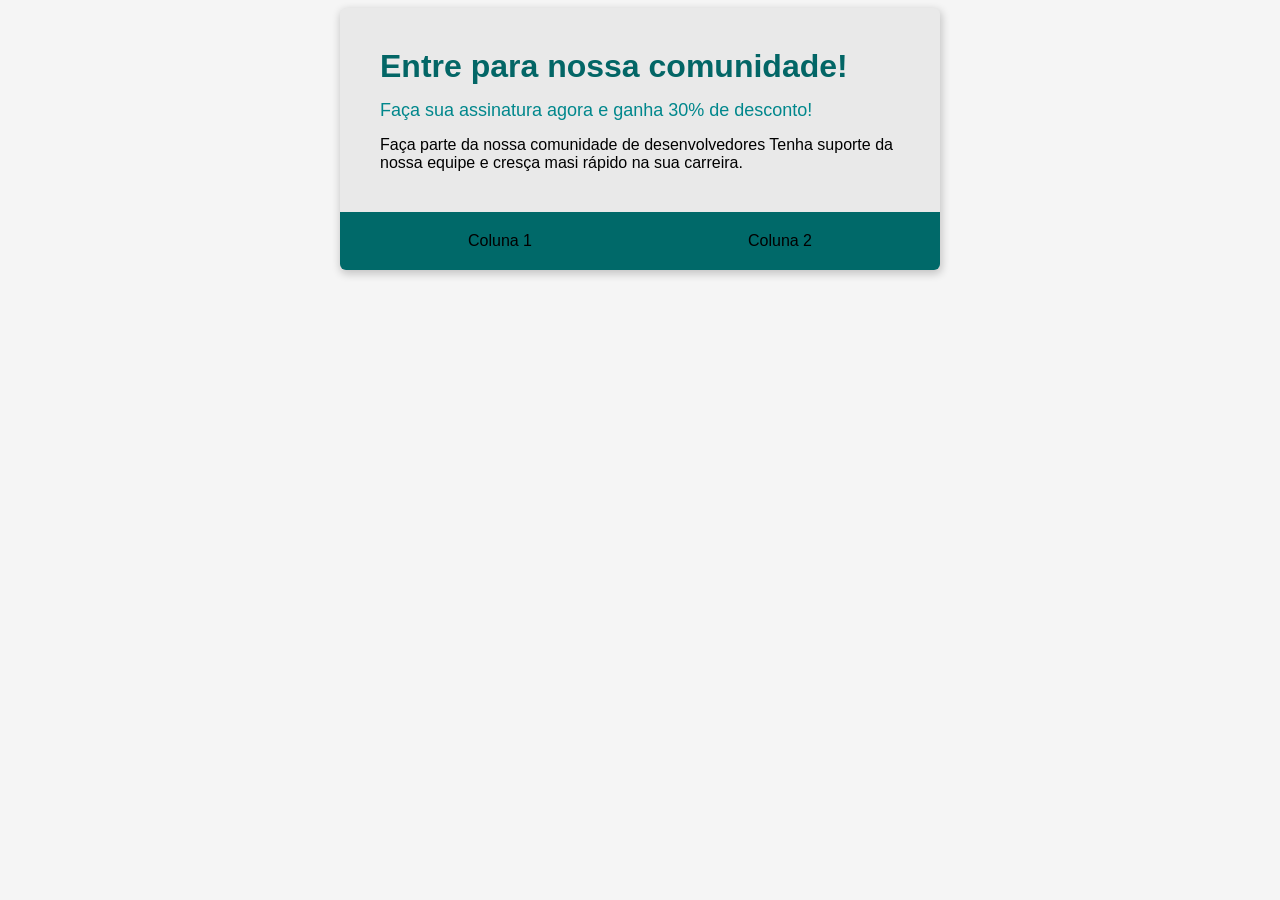
==== index.html @ 74f229c5 "closes#3 - Criando cabeçalho" ====
<!DOCTYPE html>
<html lang="en">
<head>
    <meta charset="UTF-8">
    <meta name="viewport" content="width=device-width, initial-scale=1.0">
    <title>BootCamp DevJr - Sistema de Assinaturas</title>

    <style>
        /*DEFINE A COR DE FUNDO DA TAG BODY*/
        body {
            background-color: #F5F5F5;
            font-family:'Segoe UI', Tahoma, Geneva, Verdana, sans-serif;
        }
        /*DECLARA UMA CLASS DE ESTILO CHAMADA "CONTAINER". ESSA CLASSE PODE SER CHAMADA EM QUALQUER TAG*/
        .container { 
            background-color: #E9E9E9;
            margin: auto;
            width: 600px;
            box-shadow: 1px 3px 8px 1px rgba(0,0,0,0.2); /*DEFINE CARCTERISTAS DA SOMBRA: (X,Y,BORRAMENTO,RAIO), RGBA(R, G, B, TRANSPARENCIA*/
            border-radius: 6px;
            overflow: hidden;
        }

        .header {
            padding: 40px;

        }

        .flex-container {
            display: flex;
            background-color: #006969;
            justify-content: space-around;
            padding: 20px;
        }

        .header-title {
            color:  #036666;
            font-size: 32px;
            font-weight: 700;
            margin-bottom: 15px;
        }

        .header-subtittle{
            color: #00878C;
            font-size: 18px;
            font-weight: 500;
            margin-bottom: 15px;
        }
    </style>

</head>
<body>
    <div class ="container">
        <div class ="header">
        <div class = "header-title">
            Entre para nossa comunidade!
        </div>
        <div class ="header-subtittle">
            Faça sua assinatura agora e ganha 30% de desconto!
        </div>
        <div>
            Faça parte da nossa comunidade de desenvolvedores
            Tenha suporte da nossa equipe e cresça masi rápido na sua carreira.
        </div>
        </div>
        <div class ="flex-container">
            <div>
                Coluna 1
            </div>
            <div>
                Coluna 2
            </div>
        </div>
    </div>
</body>
</html>
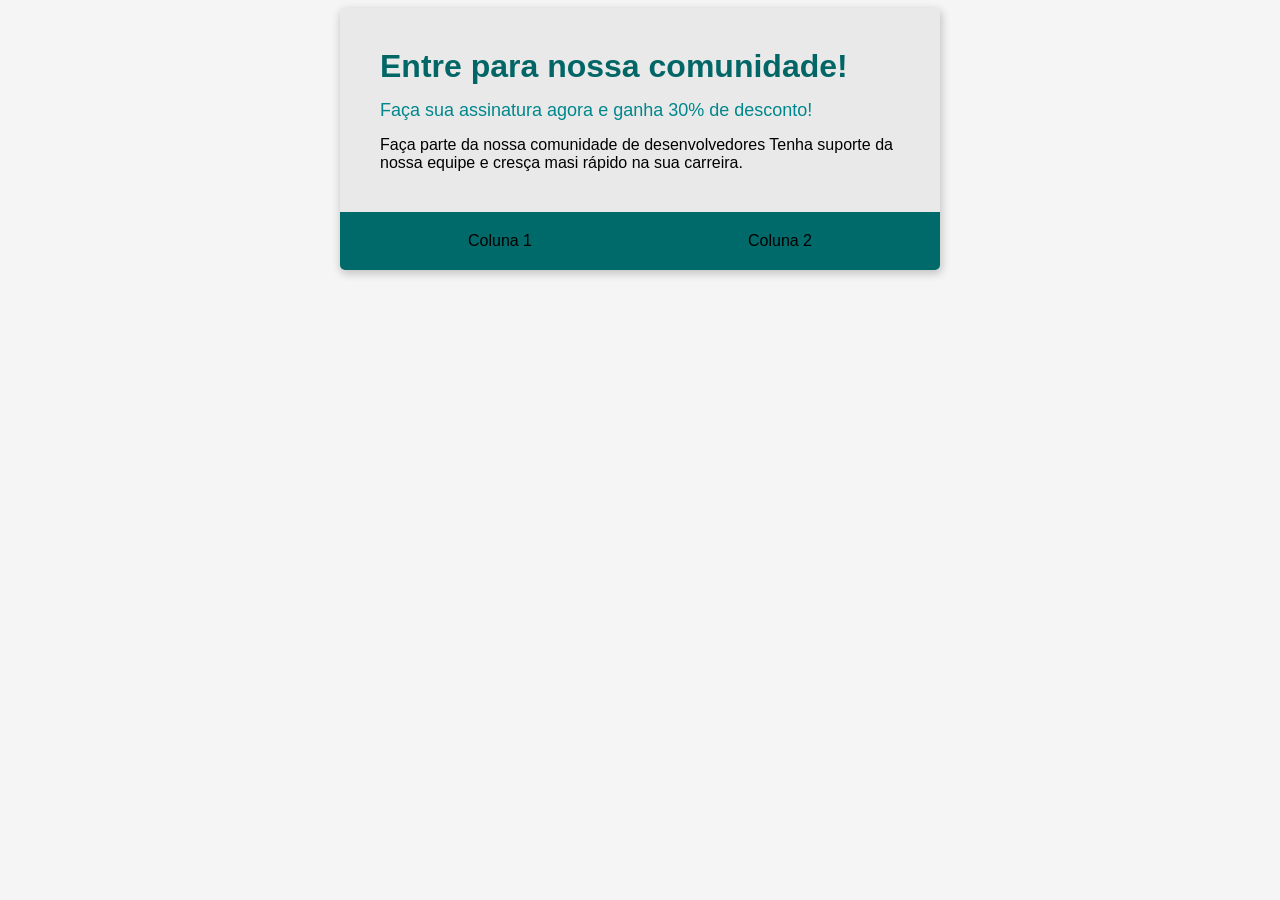
==== commit cd809f07: "closes#3 - Criando o cabecalho" ====
--- a/index.html
+++ b/index.html
@@ -17,7 +17,7 @@
             margin: auto;
             width: 600px;
             box-shadow: 1px 3px 8px 1px rgba(0,0,0,0.2); /*DEFINE CARCTERISTAS DA SOMBRA: (X,Y,BORRAMENTO,RAIO), RGBA(R, G, B, TRANSPARENCIA*/
-            border-radius: 6px;
+            border-radius: 5px;
             overflow: hidden;
         }
 
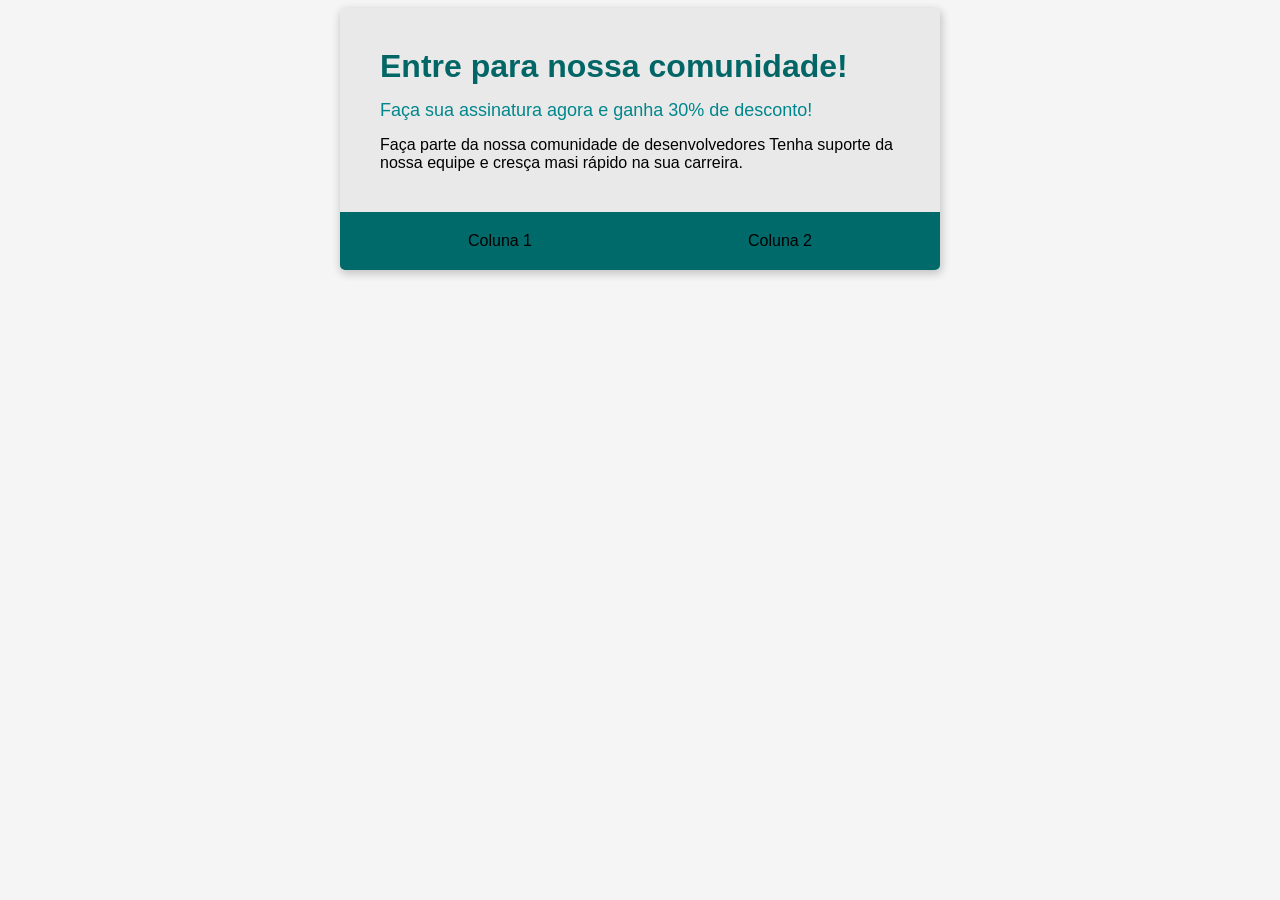
==== commit a4daa0f3: "closes #3 - Criando cabecalho" ====
--- a/index.html
+++ b/index.html
@@ -17,7 +17,7 @@
             margin: auto;
             width: 600px;
             box-shadow: 1px 3px 8px 1px rgba(0,0,0,0.2); /*DEFINE CARCTERISTAS DA SOMBRA: (X,Y,BORRAMENTO,RAIO), RGBA(R, G, B, TRANSPARENCIA*/
-            border-radius: 5px;
+            border-radius: 5.1px;
             overflow: hidden;
         }
 
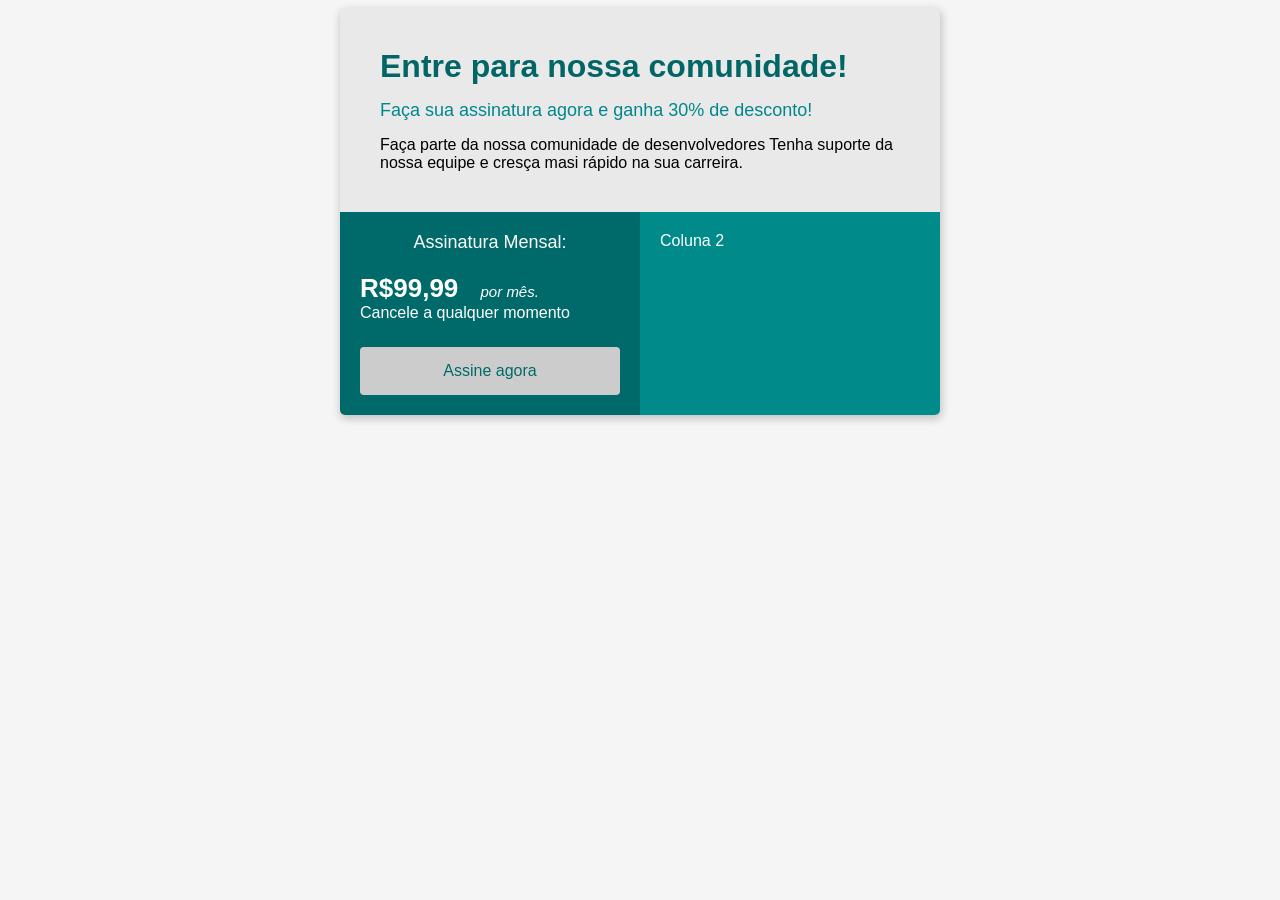
==== commit 2eacdc41: "closes #4 - button e span" ====
--- a/index.html
+++ b/index.html
@@ -17,7 +17,7 @@
             margin: auto;
             width: 600px;
             box-shadow: 1px 3px 8px 1px rgba(0,0,0,0.2); /*DEFINE CARCTERISTAS DA SOMBRA: (X,Y,BORRAMENTO,RAIO), RGBA(R, G, B, TRANSPARENCIA*/
-            border-radius: 5.1px;
+            border-radius: 5px;
             overflow: hidden;
         }
 
@@ -28,9 +28,7 @@
 
         .flex-container {
             display: flex;
-            background-color: #006969;
             justify-content: space-around;
-            padding: 20px;
         }
 
         .header-title {
@@ -46,6 +44,54 @@
             font-weight: 500;
             margin-bottom: 15px;
         }
+
+        .coluna-1 {
+            background-color: #006969;
+            width:50%;
+            padding:20px;
+            color:#FFF;
+        }
+
+        .coluna-2 {
+            background-color:#008B8A;
+            width:50%;
+            padding:20px;
+            color:#FFF;
+        }
+
+        .subscription-tittle {
+            font-size: 18px;
+            text-align: center;
+            margin-bottom: 20px;
+        }
+
+        .price {
+            font-size:26px;
+            font-weight: 700;
+        }
+
+        .month {
+            font-size: 15px;
+            font-style: italic;
+            margin-left: 15px;
+        }
+
+        .button {
+            width: 100%;
+            padding: 15px 32px;
+            color: #006A6A;
+            font-size: 16px;
+            margin-top: 25px;   
+            border-radius: 4px;
+            border: none;
+            background-color: #CCCCCC;
+            cursor: pointer;
+        }
+
+        .button:hover {
+            background-color: #E9E9E9;
+        }
+
     </style>
 
 </head>
@@ -64,10 +110,26 @@
         </div>
         </div>
         <div class ="flex-container">
-            <div>
-                Coluna 1
+            <div class ="coluna-1">
+                <div class = "subscription-tittle">
+                    Assinatura Mensal:
+                </div>
+                <div>
+                   <span class = "price">
+                        R$99,99
+                   </span>
+                   <span class ="month">
+                        por mês.
+                   </span>
+                </div>
+                <div>
+                    Cancele a qualquer momento 
+                </div>
+                <button class ="button">
+                    Assine agora
+                </button>
             </div>
-            <div>
+            <div class="coluna-2">
                 Coluna 2
             </div>
         </div>
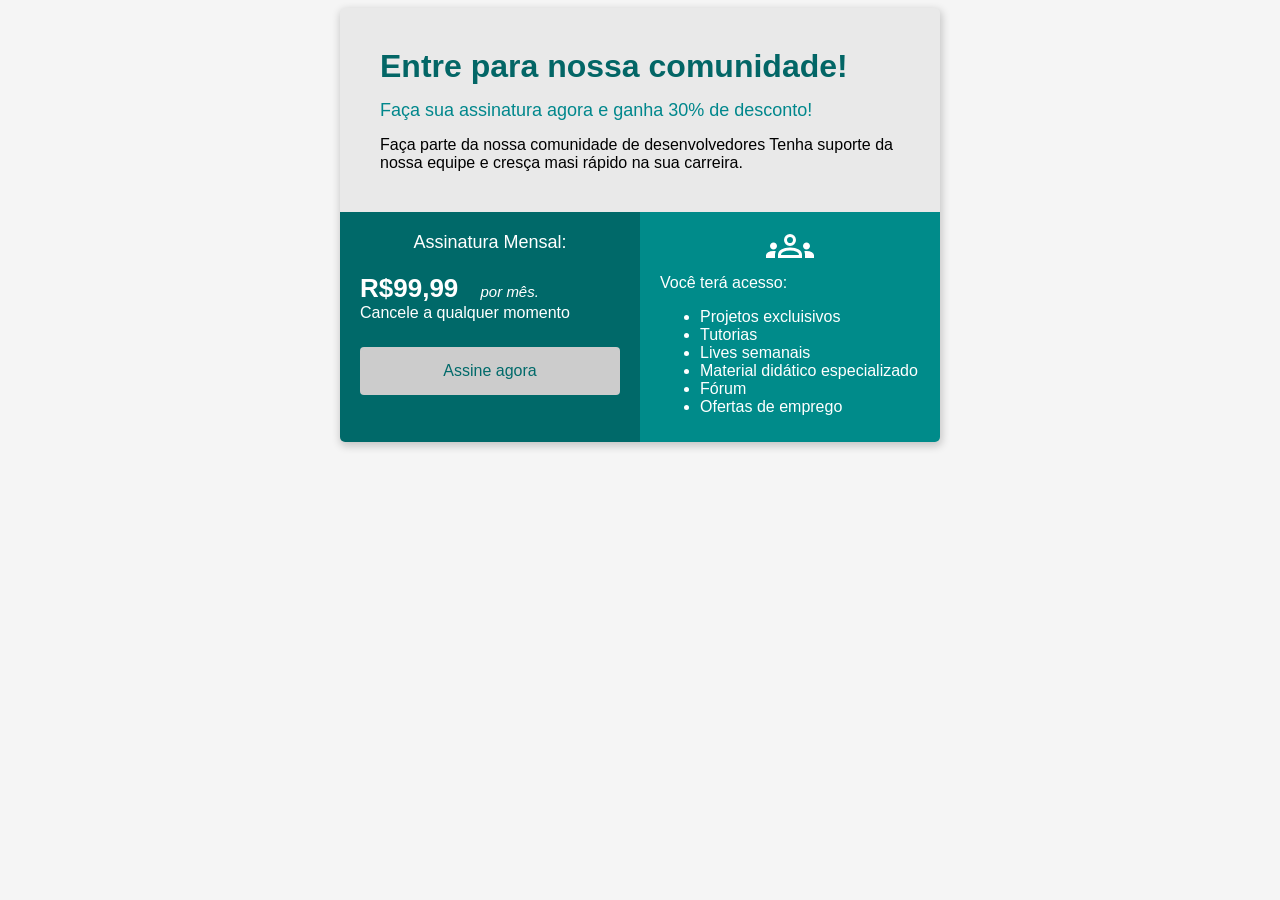
==== commit 2594f90b: "closes #5 - tags ul e il" ====
--- a/index.html
+++ b/index.html
@@ -55,7 +55,7 @@
         .coluna-2 {
             background-color:#008B8A;
             width:50%;
-            padding:20px;
+            padding:10px 20px;
             color:#FFF;
         }
 
@@ -90,6 +90,10 @@
 
         .button:hover {
             background-color: #E9E9E9;
+        }
+        
+        .image-group {
+            text-align: center;
         }
 
     </style>
@@ -130,7 +134,22 @@
                 </button>
             </div>
             <div class="coluna-2">
-                Coluna 2
+
+                <div class="image-group">
+                    <object data="groups_48dp_FFF_FILL0_wght400_GRAD0_opsz48.svg" type ="image/svg+xml"></object>
+                </div>
+                
+                <div>
+                    Você terá acesso:
+                </div>
+                <ul>
+                    <li>Projetos excluisivos</li>
+                    <li>Tutorias</li>
+                    <li>Lives semanais</li>
+                    <li>Material didático especializado</li>
+                    <li>Fórum</li>
+                    <li>Ofertas de emprego</li>
+                </ul>                
             </div>
         </div>
     </div>
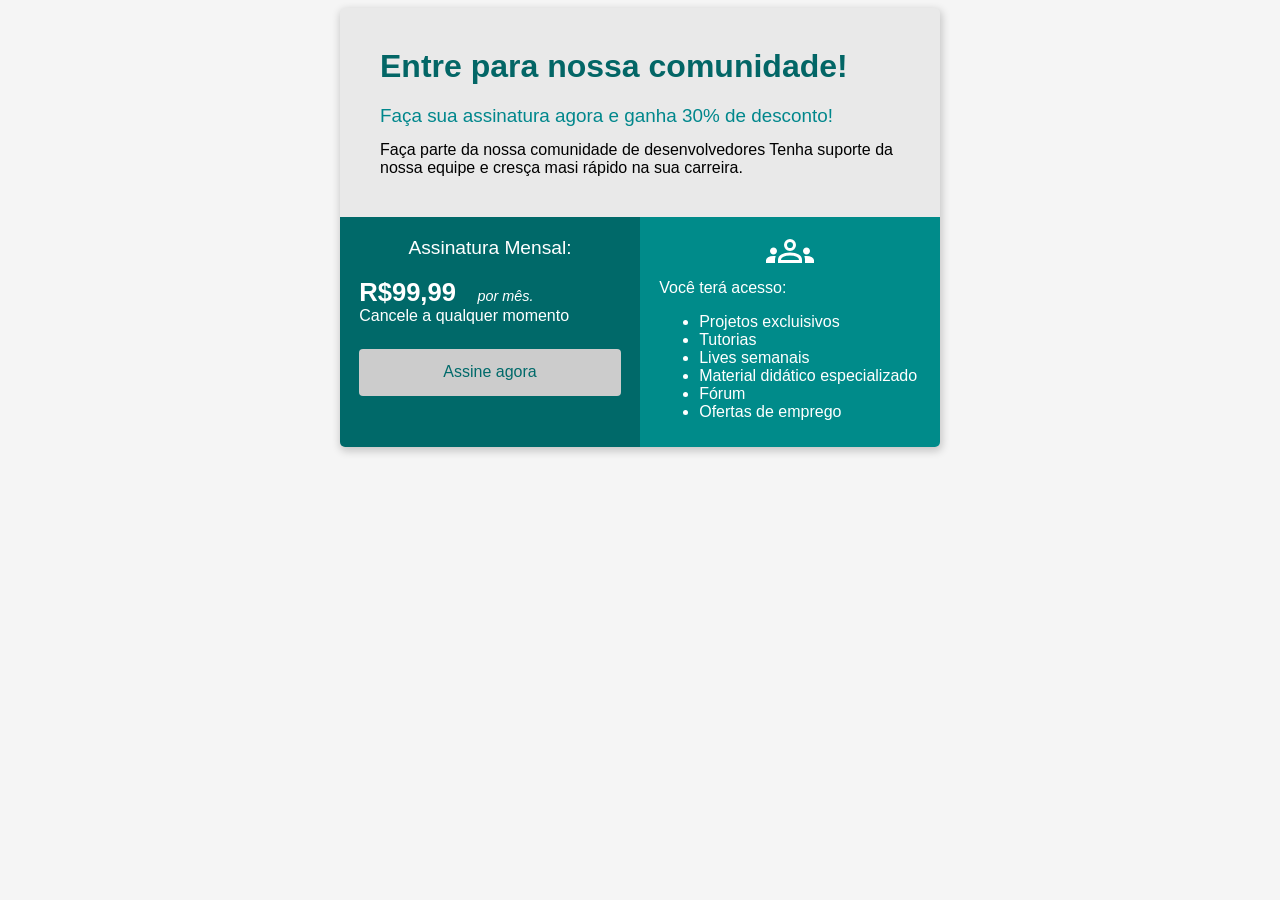
==== commit 4aa7486d: "responsividade com media screen" ====
--- a/index.html
+++ b/index.html
@@ -22,7 +22,7 @@
         }
 
         .header {
-            padding: 40px;
+            padding: 2.5rem;
 
         }
 
@@ -33,56 +33,56 @@
 
         .header-title {
             color:  #036666;
-            font-size: 32px;
+            font-size: 2rem;
             font-weight: 700;
-            margin-bottom: 15px;
+            margin-bottom: 1.25rem;
         }
 
         .header-subtittle{
             color: #00878C;
-            font-size: 18px;
+            font-size: 1.18rem;
             font-weight: 500;
-            margin-bottom: 15px;
+            margin-bottom: 0.9rem;
         }
 
         .coluna-1 {
             background-color: #006969;
             width:50%;
-            padding:20px;
+            padding:1.2rem;
             color:#FFF;
         }
 
         .coluna-2 {
             background-color:#008B8A;
             width:50%;
-            padding:10px 20px;
+            padding:0.6rem 1.2rem;
             color:#FFF;
         }
 
         .subscription-tittle {
-            font-size: 18px;
+            font-size: 1.2rem;
             text-align: center;
-            margin-bottom: 20px;
+            margin-bottom: 1.2rem;
         }
 
         .price {
-            font-size:26px;
+            font-size:1.6rem;
             font-weight: 700;
         }
 
         .month {
-            font-size: 15px;
+            font-size: 0.9rem;
             font-style: italic;
-            margin-left: 15px;
+            margin-left: 0.9rem;
         }
 
         .button {
             width: 100%;
-            padding: 15px 32px;
+            padding: 0.9rem 2rem;
             color: #006A6A;
-            font-size: 16px;
-            margin-top: 25px;   
-            border-radius: 4px;
+            font-size: 1rem;
+            margin-top: 1.5rem;   
+            border-radius: 0.25rem;
             border: none;
             background-color: #CCCCCC;
             cursor: pointer;
@@ -94,6 +94,26 @@
         
         .image-group {
             text-align: center;
+        }
+
+        @media screen and (max-width: 620px) {
+            html {
+                font-size: 14px;
+            }
+
+            .flex-container {
+                flex-direction: column;   
+            }
+
+            .coluna-1, .coluna-2 {
+                width: 100%;
+                box-sizing: border-box;
+            }
+
+            .container {
+                width: 95%;
+            }
+            
         }
 
     </style>
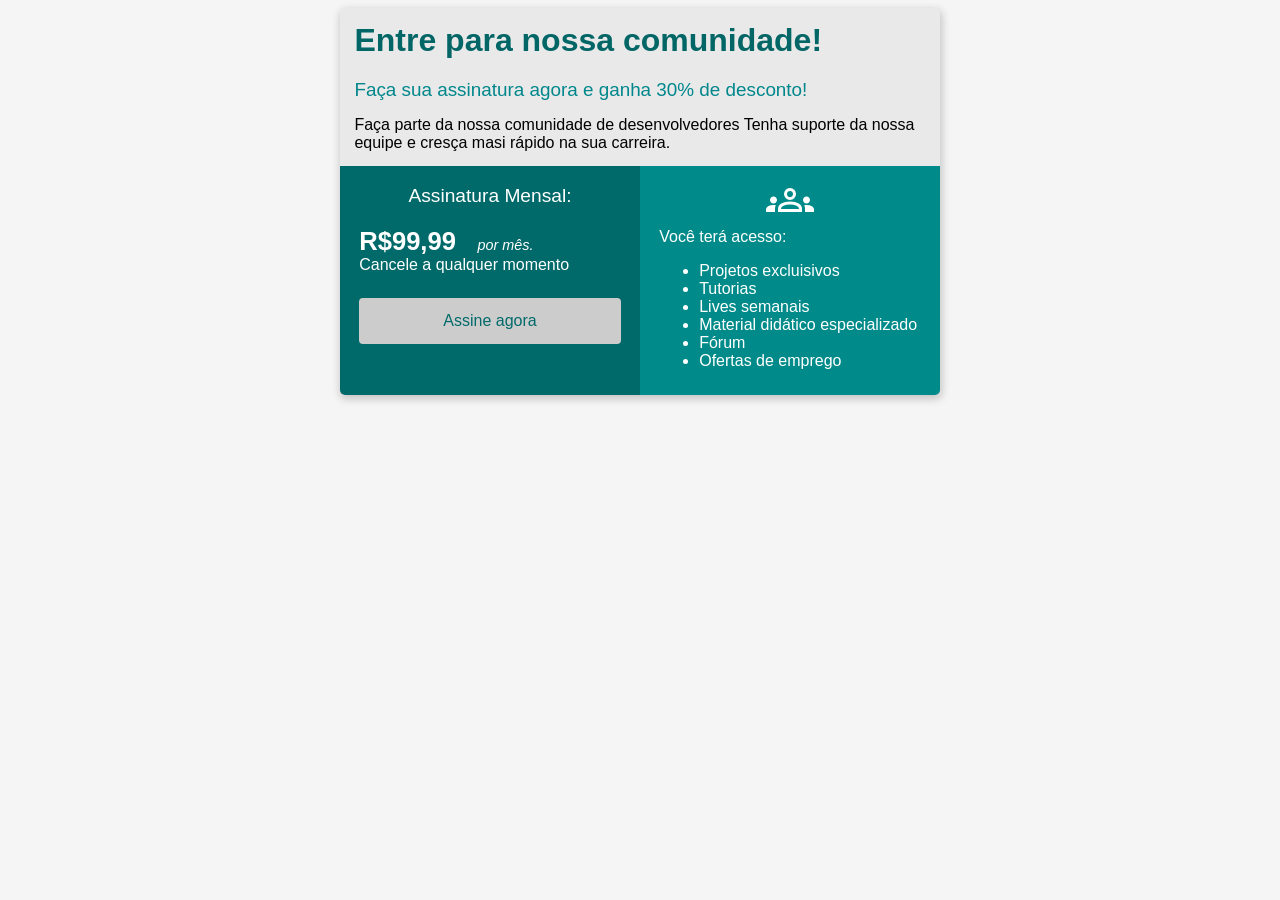
==== commit c66ebbac: "closes #8 - Arquivo register.html, input e a" ====
--- a/index.html
+++ b/index.html
@@ -4,119 +4,7 @@
     <meta charset="UTF-8">
     <meta name="viewport" content="width=device-width, initial-scale=1.0">
     <title>BootCamp DevJr - Sistema de Assinaturas</title>
-
-    <style>
-        /*DEFINE A COR DE FUNDO DA TAG BODY*/
-        body {
-            background-color: #F5F5F5;
-            font-family:'Segoe UI', Tahoma, Geneva, Verdana, sans-serif;
-        }
-        /*DECLARA UMA CLASS DE ESTILO CHAMADA "CONTAINER". ESSA CLASSE PODE SER CHAMADA EM QUALQUER TAG*/
-        .container { 
-            background-color: #E9E9E9;
-            margin: auto;
-            width: 600px;
-            box-shadow: 1px 3px 8px 1px rgba(0,0,0,0.2); /*DEFINE CARCTERISTAS DA SOMBRA: (X,Y,BORRAMENTO,RAIO), RGBA(R, G, B, TRANSPARENCIA*/
-            border-radius: 5px;
-            overflow: hidden;
-        }
-
-        .header {
-            padding: 2.5rem;
-
-        }
-
-        .flex-container {
-            display: flex;
-            justify-content: space-around;
-        }
-
-        .header-title {
-            color:  #036666;
-            font-size: 2rem;
-            font-weight: 700;
-            margin-bottom: 1.25rem;
-        }
-
-        .header-subtittle{
-            color: #00878C;
-            font-size: 1.18rem;
-            font-weight: 500;
-            margin-bottom: 0.9rem;
-        }
-
-        .coluna-1 {
-            background-color: #006969;
-            width:50%;
-            padding:1.2rem;
-            color:#FFF;
-        }
-
-        .coluna-2 {
-            background-color:#008B8A;
-            width:50%;
-            padding:0.6rem 1.2rem;
-            color:#FFF;
-        }
-
-        .subscription-tittle {
-            font-size: 1.2rem;
-            text-align: center;
-            margin-bottom: 1.2rem;
-        }
-
-        .price {
-            font-size:1.6rem;
-            font-weight: 700;
-        }
-
-        .month {
-            font-size: 0.9rem;
-            font-style: italic;
-            margin-left: 0.9rem;
-        }
-
-        .button {
-            width: 100%;
-            padding: 0.9rem 2rem;
-            color: #006A6A;
-            font-size: 1rem;
-            margin-top: 1.5rem;   
-            border-radius: 0.25rem;
-            border: none;
-            background-color: #CCCCCC;
-            cursor: pointer;
-        }
-
-        .button:hover {
-            background-color: #E9E9E9;
-        }
-        
-        .image-group {
-            text-align: center;
-        }
-
-        @media screen and (max-width: 620px) {
-            html {
-                font-size: 14px;
-            }
-
-            .flex-container {
-                flex-direction: column;   
-            }
-
-            .coluna-1, .coluna-2 {
-                width: 100%;
-                box-sizing: border-box;
-            }
-
-            .container {
-                width: 95%;
-            }
-            
-        }
-
-    </style>
+    <link rel="stylesheet" href="style.css"> 
 
 </head>
 <body>
@@ -149,9 +37,12 @@
                 <div>
                     Cancele a qualquer momento 
                 </div>
-                <button class ="button">
-                    Assine agora
-                </button>
+                <a href="register.html">
+                    <button>
+                        Assine agora
+                    </button>
+                </a>
+                     
             </div>
             <div class="coluna-2">
 
--- a/style.css
+++ b/style.css
@@ -0,0 +1,143 @@
+        /*DEFINE A COR DE FUNDO DA TAG BODY*/
+        body {
+            background-color: #F5F5F5;
+            font-family:'Segoe UI', Tahoma, Geneva, Verdana, sans-serif;
+        }
+
+        input {
+            width: 95%;
+            height: 22px;
+            padding: 0.9rem;
+            font-size: 1.2rem;
+            border-radius: 5px;
+            border: 0;
+            margin: 10px;
+        }
+
+        input:focus {
+            outline: none;
+            box-shadow: 0 0 10px #009E9E;
+        }
+
+        a {
+            color:#F5F5F5;
+            font-size: 0.8rem;
+        }
+
+        /*DECLARA UMA CLASS DE ESTILO CHAMADA "CONTAINER". ESSA CLASSE PODE SER CHAMADA EM QUALQUER TAG*/
+        .container { 
+            background-color: #E9E9E9;
+            margin: auto;
+            width: 600px;
+            box-shadow: 1px 3px 8px 1px rgba(0,0,0,0.2); /*DEFINE CARCTERISTAS DA SOMBRA: (X,Y,BORRAMENTO,RAIO), RGBA(R, G, B, TRANSPARENCIA*/
+            border-radius: 5px;
+            overflow: hidden;
+        }
+
+        .header {
+            padding: 0.9rem;
+
+        }
+
+        .flex-container {
+            display: flex;
+            justify-content: space-around;
+        }
+
+        .header-title {
+            color:  #036666;
+            font-size: 2rem;
+            font-weight: 700;
+            margin-bottom: 1.25rem;
+        }
+
+        .header-subtittle{
+            color: #00878C;
+            font-size: 1.18rem;
+            font-weight: 500;
+            margin-bottom: 0.9rem;
+        }
+
+        .coluna-1 {
+            background-color: #006969;
+            width:50%;
+            padding:1.2rem;
+            color:#FFF;
+        }
+
+        .coluna-2 {
+            background-color:#008B8A;
+            width:50%;
+            padding:0.6rem 1.2rem;
+            color:#FFF;
+        }
+
+        .subscription-tittle {
+            font-size: 1.2rem;
+            text-align: center;
+            margin-bottom: 1.2rem;
+        }
+
+        .price {
+            font-size:1.6rem;
+            font-weight: 700;
+        }
+
+        .month {
+            font-size: 0.9rem;
+            font-style: italic;
+            margin-left: 0.9rem;
+        }
+
+        button {
+            width: 100%;
+            padding: 0.9rem 2rem;
+            color: #006A6A;
+            font-size: 1rem;
+            margin-top: 1.5rem;   
+            border-radius: 0.25rem;
+            border: none;
+            background-color: #CCCCCC;
+            cursor: pointer;
+        }
+
+        button:hover {
+            background-color: #E9E9E9;
+        }
+        
+        .image-group {
+            text-align: center;
+        }
+
+        .form-register {
+            background-color: #006A6A;
+            padding: 1.2rem;
+            display: flex;
+            flex-direction: column;
+            align-items: center;
+            align-content: space-around;
+        }
+
+        @media screen and (max-width: 620px) {
+            html {
+                font-size: 14px;
+            }
+
+            .flex-container {
+                flex-direction: column;   
+            }
+
+            .coluna-1, .coluna-2 {
+                width: 100%;
+                box-sizing: border-box;
+            }
+
+            .container {
+                width: 95%;
+            }
+
+            .header {
+                padding: 15px;
+            }
+            
+        }
